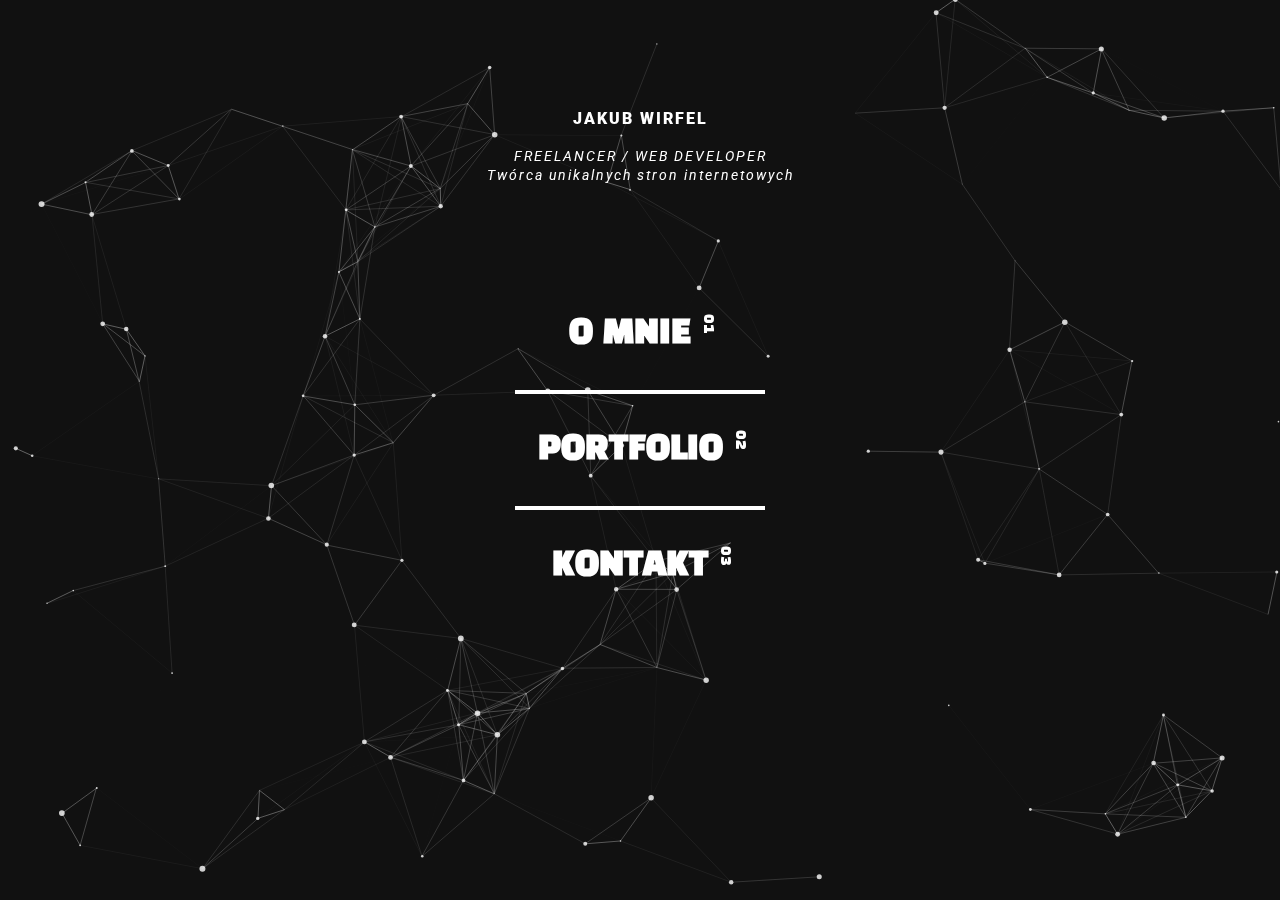
==== index.html @ 5d5a7ab7 "Navigation page complete/not opimalized mobile" ====
<!DOCTYPE HTML>
<html lang="pl">
<head>
	<meta charset="utf-8" />
    <meta http-equiv="X-UA-Compatible" content="IE=edge,chrome=1" />
    <meta name="viewport" content="width=device-width, initial-scale=1"/>
    <link rel="stylesheet" href="css/main.css" type="text/css"/>
	<title>Wirfel.me</title>
    <link rel="Shortcut icon" href="images/logo.png" />
    <link rel="stylesheet" href="https://use.fontawesome.com/releases/v5.8.1/css/all.css" integrity="sha384-50oBUHEmvpQ+1lW4y57PTFmhCaXp0ML5d60M1M7uH2+nqUivzIebhndOJK28anvf" crossorigin="anonymous">
</head>
<body>
    <div id="particles-js"></div>
    <main class="page">
        <header class="header">
            <h1 class="header_title">Jakub Wirfel</h1>
            <h2 class="header_content_uppercase">Freelancer / Web developer</h2>
            <h2 class="header_content">Twórca unikalnych stron internetowych</h2>
        </header>
        <nav class="nav">
            <a href="#1" class="nav_link" id="link1">
                <div class="nav_label">O mnie</div>
                <div class="nav_no">01</div>
            </a>
            <div class="nav_dash"></div>
            <a href="#2" class="nav_link" id="link2">
                <div class="nav_label">Portfolio</div>
                <div class="nav_no">02</div>
            </a>
            <div class="nav_dash"></div>
            <a href="#3" class="nav_link" id="link3">
                <div class="nav_label">Kontakt</div>
                <div class="nav_no">03</div>
            </a>
        </nav>
        <footer class="footer" id="footer">
            <div class="footer_container">
                <a href="https://www.linkedin.com/in/jakub-wirfel/" class="links_footer"><i class="fab fa-linkedin"></i></a>
                <a href="https://github.com/jakubwirfel" class="links_footer"><i class="fab fa-github-square"></i></a>
                <a href="https://www.facebook.com/jakub.wirfel" class="links_footer"><i class="fab fa-facebook-square"></i></a>
            </div>
        </footer>
    </main>
    <script type="text/javascript" src="js/particles.js"></script>
    <script type="text/javascript" src="js/app.js"></script>
    <script type="text/javascript" src="js/menu.js"></script>
</body>
</html>
---- css/main.css ----
@import url("https://fonts.googleapis.com/css?family=Black+Han+Sans|Roboto&display=swap");
html, body {
  width: 100%;
  height: 100vh;
}

html {
  -webkit-tap-highlight-color: rgba(0, 0, 0, 0);
}

body {
  font: normal 100% Arial, Helvetica, sans-serif;
}

canvas {
  display: block;
}

/* =============================================================================
   HTML5 CSS Reset Minified - Eric Meyer
   ========================================================================== */
html, body, div, span, object, iframe, h1, h2, h3, h4, h5, h6, p, blockquote, pre, abbr, address, cite, code, del, dfn, em, img, ins, kbd, q, samp, small, strong, sub, sup, var, b, i, dl, dt, dd, ol, ul, li, fieldset, form, label, legend, table, caption, tbody, tfoot, thead, tr, th, td, article, aside, canvas, details, figcaption, figure, footer, header, hgroup, menu, nav, section, summary, time, mark, audio, video {
  margin: 0 !important;
  padding: 0;
  border: 0;
  outline: 0;
  font-size: 100%;
  vertical-align: baseline;
  background: transparent;
}

body {
  line-height: 1;
}

article, aside, details, figcaption, figure, footer, header, hgroup, menu, nav, section {
  display: block;
}

nav ul {
  list-style: none;
}

blockquote, q {
  quotes: none;
}

blockquote:before, blockquote:after, q:before, q:after {
  content: none;
}

a {
  margin: 0;
  padding: 0;
  font-size: 100%;
  vertical-align: baseline;
  background: transparent;
  text-decoration: none;
}

mark {
  background-color: #ff9;
  color: #000;
  font-style: italic;
  font-weight: bold;
}

del {
  text-decoration: line-through;
}

abbr[title], dfn[title] {
  border-bottom: 1px dotted;
  cursor: help;
}

table {
  border-collapse: collapse;
  border-spacing: 0;
}

hr {
  display: block;
  height: 1px;
  border: 0;
  border-top: 1px solid #ccc;
  margin: 1em 0;
  padding: 0;
}

input, select {
  vertical-align: middle;
}

li {
  list-style: none;
}

* {
  box-sizing: border-box;
  padding: 0;
  margin: 0;
}

.header_title {
  line-height: 50px;
  font-weight: 900;
  text-transform: uppercase;
  font-family: "Roboto", sans-serif;
  letter-spacing: 2px;
}

.header_content_uppercase {
  text-transform: uppercase;
  line-height: 25px;
  font-style: italic;
  font-size: 0.9em;
  font-weight: 400;
  font-family: "Roboto", sans-serif;
  letter-spacing: 2px;
}

.header_content {
  font-style: italic;
  font-size: 0.9em;
  font-weight: 400;
  font-family: "Roboto", sans-serif;
  letter-spacing: 2px;
}

.nav_link {
  text-decoration: none;
  color: #ffffff;
  text-transform: uppercase;
  cursor: pointer;
  font-family: "Black Han Sans", sans-serif;
}

.nav_label {
  font-size: 2em;
  font-weight: 900;
}

#particles-js {
  width: 100%;
  height: 100%;
  background-color: #111;
  background-image: url("");
  background-size: cover;
  background-position: 50% 50%;
  background-repeat: no-repeat;
  transition: 1s;
}
@media (min-width: 660px) {
  #particles-js {
    height: 140vh;
  }
}
@media (min-width: 768px) {
  #particles-js {
    height: 100%;
  }
}

.links_footer {
  font-size: 40px;
  text-decoration: none;
  cursor: pointer;
  color: #fff;
}
.links_footer:hover {
  transform: scale(1.4);
  transition: 0.5s;
}
.links_footer:not(:hover) {
  transform: scale(1);
  transition: 0.5s;
}

@-webkit-keyframes fadeInRightBig {
  0% {
    opacity: 0;
    -webkit-transform: translate3d(500px, 0, 0);
    transform: translate3d(500px, 0, 0);
  }
}
@keyframes fadeInRightBig {
  0% {
    opacity: 0;
    -webkit-transform: translate3d(500px, 0, 0);
    transform: translate3d(500px, 0, 0);
  }
}
@-webkit-keyframes fadeInDown {
  0% {
    opacity: 0;
    -webkit-transform: translate3d(0, -100%, 0);
    transform: translate3d(0, -100%, 0);
  }
  100% {
    opacity: 1;
    -webkit-transform: none;
    transform: none;
  }
}
@keyframes fadeInDown {
  0% {
    opacity: 0;
    -webkit-transform: translate3d(0, -100%, 0);
    transform: translate3d(0, -100%, 0);
  }
  100% {
    opacity: 1;
    -webkit-transform: none;
    transform: none;
  }
}
@-webkit-keyframes fadeInUp {
  0% {
    opacity: 0;
    -webkit-transform: translate3d(0, 100%, 0);
    transform: translate3d(0, 100%, 0);
  }
  100% {
    opacity: 1;
    -webkit-transform: none;
    transform: none;
  }
}
@keyframes fadeInUp {
  0% {
    opacity: 0;
    -webkit-transform: translate3d(0, 100%, 0);
    transform: translate3d(0, 100%, 0);
  }
  100% {
    opacity: 1;
    -webkit-transform: none;
    transform: none;
  }
}
#link1 {
  -webkit-animation-name: fadeInRightBig;
  animation-name: fadeInRightBig;
  -webkit-animation-duration: 1s;
  animation-duration: 1s;
  -webkit-animation-fill-mode: both;
  animation-fill-mode: both;
}

#link2 {
  -webkit-animation-name: fadeInRightBig;
  animation-name: fadeInRightBig;
  -webkit-animation-duration: 1s;
  animation-duration: 1s;
  -webkit-animation-fill-mode: both;
  animation-fill-mode: both;
  animation-delay: 0.5s;
  -webkit-animation-delay: 0.5s;
}

#link3 {
  -webkit-animation-name: fadeInRightBig;
  animation-name: fadeInRightBig;
  -webkit-animation-duration: 1s;
  animation-duration: 1s;
  -webkit-animation-fill-mode: both;
  animation-fill-mode: both;
  animation-delay: 1s;
  -webkit-animation-delay: 1s;
}

.header {
  -webkit-animation-name: fadeInDown;
  animation-name: fadeInDown;
  -webkit-animation-duration: 1s;
  animation-duration: 1s;
  -webkit-animation-fill-mode: both;
  animation-fill-mode: both;
  animation-delay: 0.5s;
  -webkit-animation-delay: 0.5s;
}

.footer {
  -webkit-animation-name: fadeInUp;
  animation-name: fadeInUp;
  -webkit-animation-duration: 1s;
  animation-duration: 1s;
  -webkit-animation-fill-mode: both;
  animation-fill-mode: both;
  animation-delay: 0.5s;
  -webkit-animation-delay: 0.5s;
}

.page {
  display: grid;
  grid-template-columns: repeat(1, 1fr);
  grid-template-rows: repeat(3, 1fr);
  grid-gap: 0px;
  width: 100vw;
  height: 100vh;
  position: absolute;
  top: 0vh;
  z-index: 1;
  color: white;
  overflow: hidden;
}
@media (min-width: 660px) {
  .page {
    overflow: inherit;
  }
}
@media (min-width: 768px) {
  .page {
    overflow: hidden;
  }
}

.header {
  grid-row: 1;
  display: flex;
  flex-direction: column;
  align-items: center;
  justify-content: center;
}

.nav {
  grid-row: 2;
  display: flex;
  flex-direction: column;
  justify-content: space-evenly;
  align-items: center;
  height: auto;
}

.nav_link {
  display: inline-flex;
  padding: 40px;
  margin-left: 20px;
}
.nav_link:hover {
  transform: scale(1.4);
  transition: 0.5s;
  letter-spacing: 5px;
}
.nav_link:hover .nav_no {
  transform: rotate(0deg);
  transition: 0.5s;
}
.nav_link:not(:hover) {
  transform: scale(1);
  transition: 0.5s;
  letter-spacing: 0px;
}

.nav_no {
  transform: rotate(90deg);
  padding-top: 10px;
  padding-right: 20px;
}

.nav_dash {
  height: 4px;
  width: 250px;
  background-color: #ffffff;
}

.footer {
  display: flex;
  justify-content: center;
  align-items: center;
  grid-row: 3;
}

.footer_container {
  width: 200px;
  display: flex;
  justify-content: space-between;
  padding-bottom: 60px;
}

/*# sourceMappingURL=main.css.map */
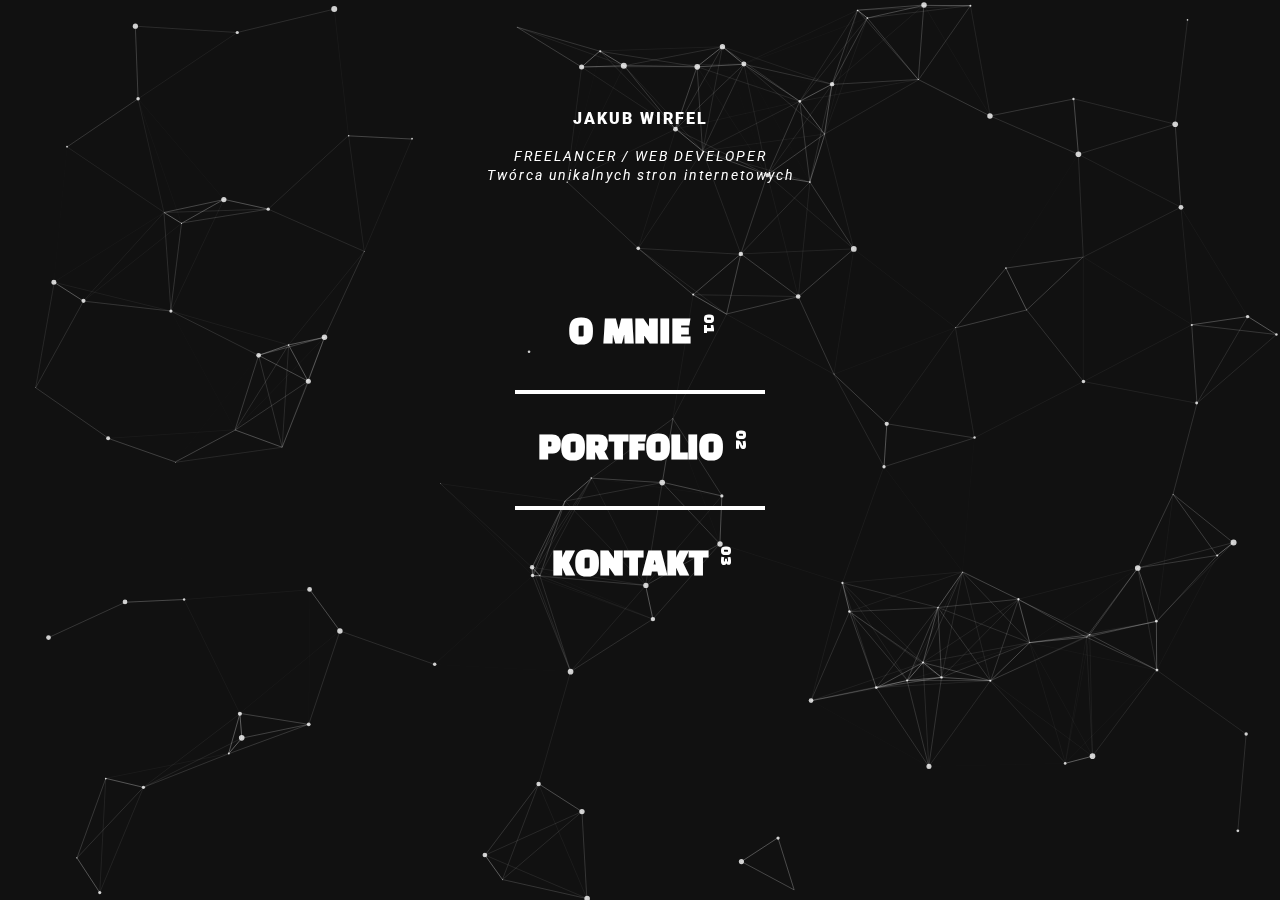
==== commit 11eddad6: "Main page finished" ====
--- a/index.html
+++ b/index.html
@@ -11,24 +11,24 @@
 </head>
 <body>
     <div id="particles-js"></div>
-    <main class="page">
+    <main class="main_page">
         <header class="header">
             <h1 class="header_title">Jakub Wirfel</h1>
             <h2 class="header_content_uppercase">Freelancer / Web developer</h2>
             <h2 class="header_content">Twórca unikalnych stron internetowych</h2>
         </header>
         <nav class="nav">
-            <a href="#1" class="nav_link" id="link1">
+            <a href="about.html" class="nav_link" id="link1">
                 <div class="nav_label">O mnie</div>
                 <div class="nav_no">01</div>
             </a>
             <div class="nav_dash"></div>
-            <a href="#2" class="nav_link" id="link2">
+            <a href="work.html" class="nav_link" id="link2">
                 <div class="nav_label">Portfolio</div>
                 <div class="nav_no">02</div>
             </a>
             <div class="nav_dash"></div>
-            <a href="#3" class="nav_link" id="link3">
+            <a href="contact.html" class="nav_link" id="link3">
                 <div class="nav_label">Kontakt</div>
                 <div class="nav_no">03</div>
             </a>
--- a/css/main.css
+++ b/css/main.css
@@ -126,6 +126,7 @@
   font-weight: 400;
   font-family: "Roboto", sans-serif;
   letter-spacing: 2px;
+  text-align: center;
 }
 
 .nav_link {
@@ -137,8 +138,13 @@
 }
 
 .nav_label {
-  font-size: 2em;
+  font-size: 1.3em;
   font-weight: 900;
+}
+@media (min-width: 768px) {
+  .nav_label {
+    font-size: 2em;
+  }
 }
 
 #particles-js {
@@ -150,16 +156,10 @@
   background-position: 50% 50%;
   background-repeat: no-repeat;
   transition: 1s;
-}
-@media (min-width: 660px) {
-  #particles-js {
-    height: 140vh;
-  }
-}
-@media (min-width: 768px) {
-  #particles-js {
-    height: 100%;
-  }
+  position: fixed;
+  z-index: -1;
+  top: 0;
+  left: 0;
 }
 
 .links_footer {
@@ -292,28 +292,107 @@
   -webkit-animation-delay: 0.5s;
 }
 
-.page {
+.nav {
+  grid-row: 2;
+  display: flex;
+  flex-direction: column;
+  justify-content: space-evenly;
+  align-items: center;
+  height: auto;
+}
+
+.nav_link {
+  display: inline-flex;
+  padding: 40px;
+  margin-left: 20px;
+}
+.nav_link:hover {
+  transform: scale(1.4);
+  transition: 0.5s;
+  letter-spacing: 5px;
+}
+.nav_link:hover .nav_no {
+  transform: rotate(0deg);
+  transition: 0.5s;
+  padding-top: 5px;
+}
+@media (min-width: 768px) {
+  .nav_link:hover .nav_no {
+    padding-top: 15px;
+  }
+}
+.nav_link:not(:hover) {
+  transform: scale(1);
+  transition: 0.5s;
+  letter-spacing: 0px;
+}
+
+.nav_no {
+  transform: rotate(90deg);
+  padding-top: 10px;
+  padding-right: 20px;
+}
+
+.nav_dash {
+  height: 4px;
+  width: 250px;
+  background-color: #ffffff;
+}
+
+.sidebar {
+  width: 100%;
+  height: 75px;
+  top: 0;
+  left: 0;
+  position: absolute;
+  display: flex;
+  justify-content: space-around;
+  align-items: center;
+  color: #3D3D3D;
+  font-weight: 600;
+  background-color: rgba(61, 61, 61, 0.2);
+}
+
+.sidebar_link {
+  height: 50px;
+  width: 50px;
+  display: flex;
+  align-items: center;
+  justify-content: center;
+  border-radius: 50px;
+  border: double 5px #F96167;
+  cursor: pointer;
+  text-decoration: none;
+  color: #F96167;
+}
+.sidebar_link:hover {
+  background-color: #F96167;
+  color: #00A4CCFF;
+  border: solid 2px #00A4CCFF;
+  transform: scale(1.2);
+  transition: 0.5s;
+}
+.sidebar_link i {
+  font-size: 1.6em;
+}
+
+.sidebar_content_name {
+  text-transform: uppercase;
+  font-weight: 900;
+  color: #F96167;
+}
+
+.main_page {
   display: grid;
   grid-template-columns: repeat(1, 1fr);
   grid-template-rows: repeat(3, 1fr);
   grid-gap: 0px;
-  width: 100vw;
-  height: 100vh;
+  width: 100%;
+  height: 100%;
   position: absolute;
   top: 0vh;
   z-index: 1;
   color: white;
-  overflow: hidden;
-}
-@media (min-width: 660px) {
-  .page {
-    overflow: inherit;
-  }
-}
-@media (min-width: 768px) {
-  .page {
-    overflow: hidden;
-  }
 }
 
 .header {
@@ -324,47 +403,6 @@
   justify-content: center;
 }
 
-.nav {
-  grid-row: 2;
-  display: flex;
-  flex-direction: column;
-  justify-content: space-evenly;
-  align-items: center;
-  height: auto;
-}
-
-.nav_link {
-  display: inline-flex;
-  padding: 40px;
-  margin-left: 20px;
-}
-.nav_link:hover {
-  transform: scale(1.4);
-  transition: 0.5s;
-  letter-spacing: 5px;
-}
-.nav_link:hover .nav_no {
-  transform: rotate(0deg);
-  transition: 0.5s;
-}
-.nav_link:not(:hover) {
-  transform: scale(1);
-  transition: 0.5s;
-  letter-spacing: 0px;
-}
-
-.nav_no {
-  transform: rotate(90deg);
-  padding-top: 10px;
-  padding-right: 20px;
-}
-
-.nav_dash {
-  height: 4px;
-  width: 250px;
-  background-color: #ffffff;
-}
-
 .footer {
   display: flex;
   justify-content: center;
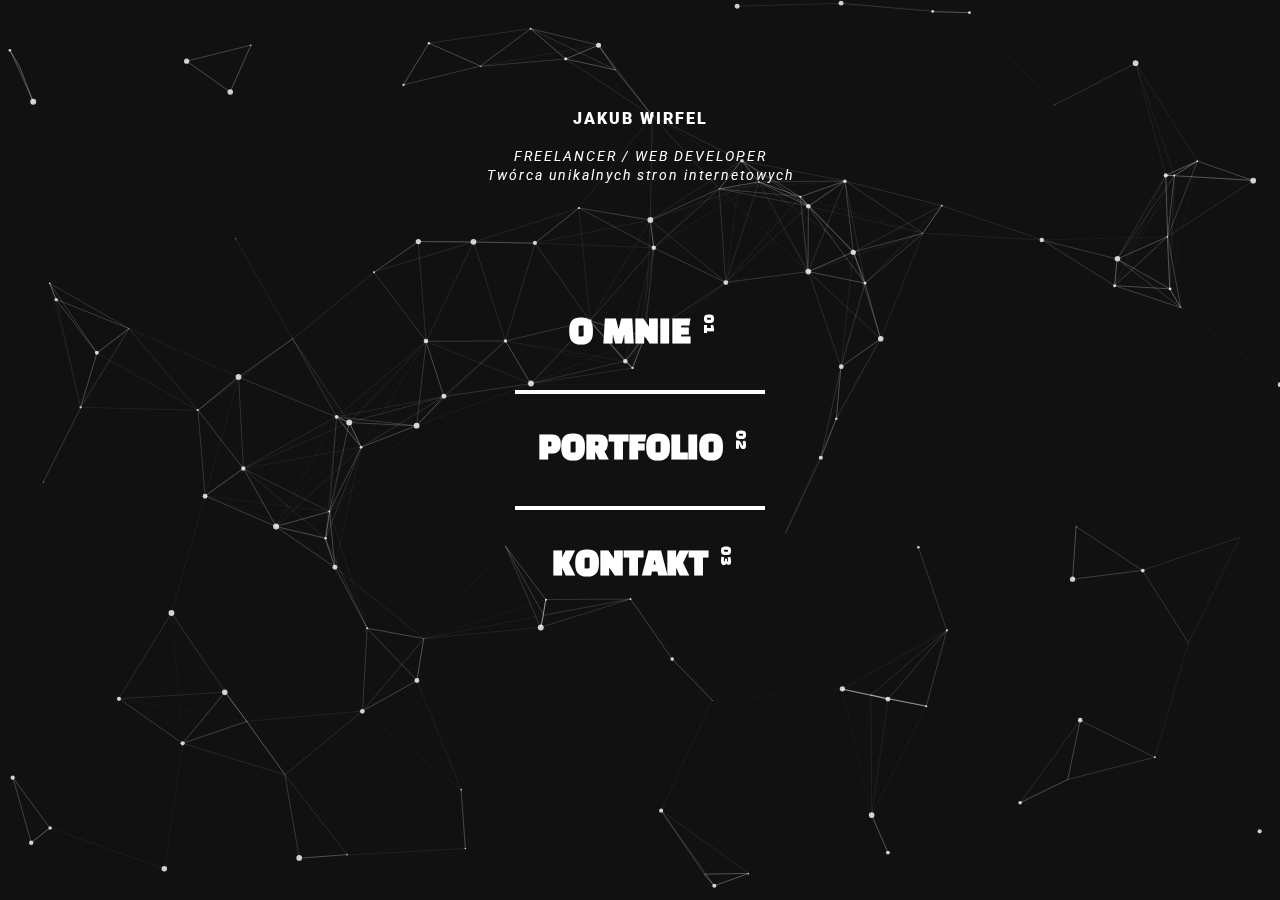
==== commit 8c29982f: "Portfolio site mob/desk complited" ====
--- a/index.html
+++ b/index.html
@@ -9,7 +9,7 @@
     <link rel="Shortcut icon" href="images/logo.png" />
     <link rel="stylesheet" href="https://use.fontawesome.com/releases/v5.8.1/css/all.css" integrity="sha384-50oBUHEmvpQ+1lW4y57PTFmhCaXp0ML5d60M1M7uH2+nqUivzIebhndOJK28anvf" crossorigin="anonymous">
 </head>
-<body>
+<body class="main_body">
     <div id="particles-js"></div>
     <main class="main_page">
         <header class="header">
@@ -45,4 +45,4 @@
     <script type="text/javascript" src="js/app.js"></script>
     <script type="text/javascript" src="js/menu.js"></script>
 </body>
-</html>+</html>
--- a/css/main.css
+++ b/css/main.css
@@ -2,6 +2,7 @@
 html, body {
   width: 100%;
   height: 100vh;
+  overflow-x: hidden;
 }
 
 html {
@@ -129,7 +130,8 @@
   text-align: center;
 }
 
-.nav_link {
+.nav_link,
+.project_link {
   text-decoration: none;
   color: #ffffff;
   text-transform: uppercase;
@@ -141,15 +143,55 @@
   font-size: 1.3em;
   font-weight: 900;
 }
-@media (min-width: 768px) {
+@media (min-width: 560px) {
   .nav_label {
     font-size: 2em;
   }
 }
 
+.project_label {
+  font-size: 1.7em;
+  font-weight: 900;
+}
+@media (min-width: 992px) {
+  .project_label {
+    font-size: 3.5em;
+  }
+}
+@media (min-width: 1500px) {
+  .project_label {
+    font-size: 8em;
+  }
+}
+
+.project_link {
+  font-size: 1.1em;
+  color: #F4A950;
+}
+
+.work_about {
+  color: #F4A950;
+  text-align: left;
+  line-height: 20px;
+  font-family: "Roboto", sans-serif;
+  font-weight: 700;
+  font-size: 1.1em;
+}
+@media (min-width: 992px) {
+  .work_about {
+    font-size: 1.5em;
+    line-height: 30px;
+  }
+}
+@media (min-width: 1500px) {
+  .work_about {
+    font-size: 1.2em;
+  }
+}
+
 #particles-js {
-  width: 100%;
-  height: 100%;
+  width: 100vw;
+  height: 100vh;
   background-color: #111;
   background-image: url("");
   background-size: cover;
@@ -316,7 +358,7 @@
   transition: 0.5s;
   padding-top: 5px;
 }
-@media (min-width: 768px) {
+@media (min-width: 560px) {
   .nav_link:hover .nav_no {
     padding-top: 15px;
   }
@@ -342,15 +384,24 @@
 .sidebar {
   width: 100%;
   height: 75px;
-  top: 0;
-  left: 0;
   position: absolute;
-  display: flex;
-  justify-content: space-around;
+  z-index: 1;
+  display: flex;
+  justify-content: space-between;
   align-items: center;
-  color: #3D3D3D;
   font-weight: 600;
-  background-color: rgba(61, 61, 61, 0.2);
+  background-color: rgba(61, 61, 61, 0.4);
+}
+@media (min-width: 992px) {
+  .sidebar {
+    width: 75px;
+    height: 100%;
+    flex-direction: column;
+    justify-content: space-around;
+    position: fixed;
+    left: 100px;
+    background-color: unset;
+  }
 }
 
 .sidebar_link {
@@ -360,15 +411,26 @@
   align-items: center;
   justify-content: center;
   border-radius: 50px;
-  border: double 5px #F96167;
+  border: solid 2px #F4A950;
   cursor: pointer;
   text-decoration: none;
-  color: #F96167;
+  color: #F4A950;
+  margin-left: 1em;
+}
+@media (min-width: 992px) {
+  .sidebar_link {
+    margin-left: 0em;
+    margin-top: -5em;
+  }
+}
+.sidebar_link:not(:hover) {
+  transform: scale(1);
+  transition: 0.5s;
 }
 .sidebar_link:hover {
-  background-color: #F96167;
-  color: #00A4CCFF;
-  border: solid 2px #00A4CCFF;
+  background-color: #F4A950;
+  color: #161B21;
+  border: solid 2px #161B21;
   transform: scale(1.2);
   transition: 0.5s;
 }
@@ -376,10 +438,36 @@
   font-size: 1.6em;
 }
 
-.sidebar_content_name {
+.sidebar_owner {
+  display: none;
+}
+@media (min-width: 992px) {
+  .sidebar_owner {
+    display: inline-block;
+    transform: rotate(270deg);
+    width: 140px;
+  }
+}
+.sidebar_owner h3 {
+  font-weight: 900;
+  color: #F4A950;
+  font-size: 1em;
+  letter-spacing: 2px;
+}
+
+.sidebar_name {
   text-transform: uppercase;
   font-weight: 900;
-  color: #F96167;
+  color: #F4A950;
+  font-size: 0.8em;
+  padding-right: 1em;
+}
+@media (min-width: 992px) {
+  .sidebar_name {
+    transform: rotate(270deg);
+    padding-right: 5em;
+    font-size: 1em;
+  }
 }
 
 .main_page {
@@ -393,6 +481,13 @@
   top: 0vh;
   z-index: 1;
   color: white;
+  overflow-x: hidden;
+}
+@media (min-width: 992px) {
+  .main_page {
+    overflow: inherit;
+    overflow-x: hidden;
+  }
 }
 
 .header {
@@ -417,4 +512,162 @@
   padding-bottom: 60px;
 }
 
+.main_about {
+  height: 100%;
+  width: 100%;
+  position: absolute;
+  top: 75px;
+  left: 0;
+  display: grid;
+  grid-template-columns: repeat(1, 1fr);
+  grid-template-rows: repeat(2, auto);
+  grid-gap: 0px;
+}
+@media (min-width: 992px) {
+  .main_about {
+    top: 0;
+    right: 0;
+    left: inherit;
+    height: auto;
+    width: 80%;
+  }
+}
+
+.projects {
+  height: 90vh;
+  width: 100%;
+  grid-row: 1;
+  display: flex;
+  flex-direction: column;
+  justify-content: space-evenly;
+  align-items: flex-start;
+}
+@media (min-width: 992px) {
+  .projects {
+    align-items: baseline;
+    height: auto;
+    padding-top: 15%;
+  }
+}
+
+.project_no {
+  transform: rotate(90deg);
+  padding-top: 10px;
+  padding-right: 20px;
+}
+@media (min-width: 992px) {
+  .project_no {
+    padding-top: 120px;
+    padding-right: 40px;
+    font-size: 1em;
+  }
+}
+@media (min-width: 1500px) {
+  .project_no {
+    padding-top: 200px;
+    padding-right: 110px;
+    font-size: 1em;
+  }
+}
+
+.project_link {
+  display: flex;
+  flex-direction: row;
+  justify-content: center;
+  align-items: center;
+  padding-left: 20px;
+}
+.project_link:hover {
+  transition: 0.5s;
+  letter-spacing: 2px;
+}
+@media (min-width: 992px) {
+  .project_link:hover {
+    letter-spacing: 10px;
+    transform: scale(1.03);
+  }
+}
+.project_link:not(:hover) {
+  transition: 0.5s;
+  letter-spacing: 0px;
+}
+.project_link:hover .project_no {
+  transform: rotate(0deg);
+  transition: 0.5s;
+  padding-top: 5px;
+}
+@media (min-width: 992px) {
+  .project_link:hover .project_no {
+    transform: rotate(90deg);
+    transition: 0s;
+    padding-top: 120px;
+    letter-spacing: 0px;
+  }
+}
+@media (min-width: 1500px) {
+  .project_link:hover .project_no {
+    padding-top: 200px;
+  }
+}
+.project_link:hover::after {
+  left: 20px;
+  transition: 1s;
+}
+.project_link::after {
+  content: "";
+  position: absolute;
+  left: -200px;
+  margin-top: 20px;
+  height: 4px;
+  width: 200px;
+  background-color: #F4A950;
+  border-radius: 50px;
+}
+@media (min-width: 992px) {
+  .project_link::after {
+    content: none;
+  }
+}
+
+.project_dash {
+  height: 4px;
+  width: 200px;
+  background-color: #F4A950;
+}
+
+@media (min-width: 992px) {
+  .project_label {
+    padding: 50px;
+    line-height: 140px;
+  }
+}
+@media (min-width: 1500px) {
+  .project_label {
+    padding: 50px;
+    line-height: 150px;
+  }
+}
+
+.work_about {
+  height: 300px;
+  width: 100%;
+  padding: 20px;
+  padding-bottom: 50px;
+  padding-top: 50px;
+}
+@media (min-width: 992px) {
+  .work_about {
+    height: 100px;
+    width: 80%;
+    padding: 100px 0px 200px 75px;
+  }
+}
+@media (min-width: 1500px) {
+  .work_about {
+    height: 100px;
+    width: 40%;
+    padding: 200px 0px 200px 75px;
+  }
+}
+
 /*# sourceMappingURL=main.css.map */
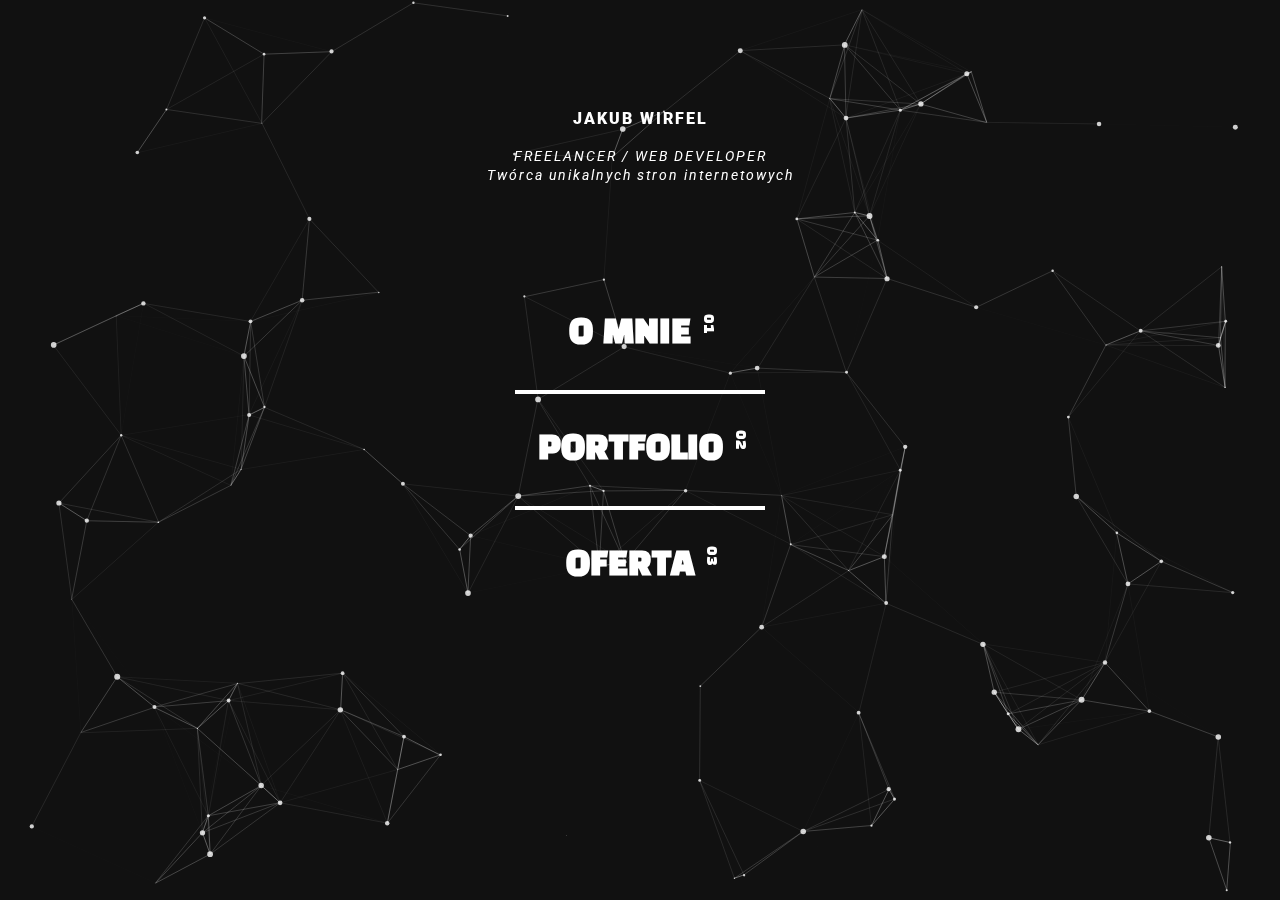
==== commit ae121f2a: "Offert page in progress - Mobile" ====
--- a/index.html
+++ b/index.html
@@ -28,8 +28,8 @@
                 <div class="nav_no">02</div>
             </a>
             <div class="nav_dash"></div>
-            <a href="contact.html" class="nav_link" id="link3">
-                <div class="nav_label">Kontakt</div>
+            <a href="ofert.html" class="nav_link" id="link3">
+                <div class="nav_label">Oferta</div>
                 <div class="nav_no">03</div>
             </a>
         </nav>
--- a/css/main.css
+++ b/css/main.css
@@ -15,6 +15,46 @@
 
 canvas {
   display: block;
+}
+
+.main {
+  height: auto;
+  width: 100%;
+  margin-top: 75px;
+  position: absolute;
+  display: flex;
+  justify-content: center;
+  align-items: center;
+}
+@media (min-width: 560px) {
+  .main {
+    margin-top: 0%;
+  }
+}
+@media (min-width: 992px) {
+  .main {
+    right: 0;
+    width: 80%;
+    margin-top: 30%;
+  }
+}
+@media (min-width: 1500px) {
+  .main {
+    right: 0;
+    width: 80%;
+    margin-top: 10%;
+  }
+}
+
+.main_container {
+  height: auto;
+  width: 90%;
+}
+@media (min-width: 992px) {
+  .main_container {
+    height: auto;
+    width: 80%;
+  }
 }
 
 /* =============================================================================
@@ -186,6 +226,78 @@
 @media (min-width: 1500px) {
   .work_about {
     font-size: 1.2em;
+  }
+}
+
+.portfolio_title {
+  color: #F4A950;
+  font-size: 1.3em;
+  font-family: "Black Han Sans", sans-serif;
+  letter-spacing: 2px;
+  text-transform: uppercase;
+}
+@media (min-width: 992px) {
+  .portfolio_title {
+    font-size: 4em;
+  }
+}
+@media (min-width: 1500px) {
+  .portfolio_title {
+    font-size: 5em;
+  }
+}
+
+.industry_title,
+.technologies_title {
+  color: #F4A950;
+  font-size: 1em;
+  text-transform: uppercase;
+  line-height: 30px;
+  letter-spacing: 1px;
+}
+@media (min-width: 992px) {
+  .industry_title,
+.technologies_title {
+    font-size: 1.5em;
+  }
+}
+
+.industry_paragraph {
+  color: #F4A950;
+  font-size: 1em;
+  font-style: italic;
+  letter-spacing: 1px;
+}
+@media (min-width: 992px) {
+  .industry_paragraph {
+    padding-top: 10px;
+    padding-left: 10px;
+    font-size: 1.2em;
+  }
+}
+
+.experiance {
+  color: #F4A950;
+  font-weight: 600;
+}
+@media (min-width: 992px) {
+  .experiance {
+    font-size: 1.6em;
+  }
+}
+
+.about_title {
+  font-size: 1.4em;
+  text-transform: uppercase;
+  color: #B9C4C9;
+  padding: 20px 0px;
+  padding-top: 0px;
+}
+@media (min-width: 992px) {
+  .about_title {
+    font-size: 3em;
+    padding-top: 150px;
+    text-align: left;
   }
 }
 
@@ -334,6 +446,21 @@
   -webkit-animation-delay: 0.5s;
 }
 
+[data-aos=anim1] {
+  opacity: 0;
+  transition-property: opacity, transform;
+}
+[data-aos=anim1].aos-animate {
+  opacity: 1;
+  transform: none;
+}
+
+@media (min-width: 992px) {
+  [data-aos=anim1] {
+    transform: translate3d(100px, 0, 0);
+  }
+}
+
 .nav {
   grid-row: 2;
   display: flex;
@@ -411,10 +538,9 @@
   align-items: center;
   justify-content: center;
   border-radius: 50px;
-  border: solid 2px #F4A950;
+  border: solid 2px transparent;
   cursor: pointer;
   text-decoration: none;
-  color: #F4A950;
   margin-left: 1em;
 }
 @media (min-width: 992px) {
@@ -428,9 +554,6 @@
   transition: 0.5s;
 }
 .sidebar_link:hover {
-  background-color: #F4A950;
-  color: #161B21;
-  border: solid 2px #161B21;
   transform: scale(1.2);
   transition: 0.5s;
 }
@@ -446,19 +569,15 @@
     display: inline-block;
     transform: rotate(270deg);
     width: 140px;
-  }
-}
-.sidebar_owner h3 {
-  font-weight: 900;
-  color: #F4A950;
-  font-size: 1em;
-  letter-spacing: 2px;
+    font-weight: 900;
+    font-size: 1em;
+    letter-spacing: 2px;
+  }
 }
 
 .sidebar_name {
   text-transform: uppercase;
   font-weight: 900;
-  color: #F4A950;
   font-size: 0.8em;
   padding-right: 1em;
 }
@@ -512,7 +631,7 @@
   padding-bottom: 60px;
 }
 
-.main_about {
+.main_work {
   height: 100%;
   width: 100%;
   position: absolute;
@@ -524,7 +643,7 @@
   grid-gap: 0px;
 }
 @media (min-width: 992px) {
-  .main_about {
+  .main_work {
     top: 0;
     right: 0;
     left: inherit;
@@ -546,7 +665,14 @@
   .projects {
     align-items: baseline;
     height: auto;
-    padding-top: 15%;
+    padding-top: 10%;
+  }
+}
+@media (min-width: 1500px) {
+  .projects {
+    align-items: baseline;
+    height: auto;
+    padding-top: 23%;
   }
 }
 
@@ -557,7 +683,7 @@
 }
 @media (min-width: 992px) {
   .project_no {
-    padding-top: 120px;
+    padding-top: 90px;
     padding-right: 40px;
     font-size: 1em;
   }
@@ -577,6 +703,9 @@
   align-items: center;
   padding-left: 20px;
 }
+.project_link:last-child {
+  text-decoration: line-through;
+}
 .project_link:hover {
   transition: 0.5s;
   letter-spacing: 2px;
@@ -600,7 +729,7 @@
   .project_link:hover .project_no {
     transform: rotate(90deg);
     transition: 0s;
-    padding-top: 120px;
+    padding-top: 110px;
     letter-spacing: 0px;
   }
 }
@@ -608,6 +737,10 @@
   .project_link:hover .project_no {
     padding-top: 200px;
   }
+}
+.project_link:hover .project_external_link {
+  transition: 1s;
+  transform: scale(1.1);
 }
 .project_link:hover::after {
   left: 20px;
@@ -615,8 +748,8 @@
 }
 .project_link::after {
   content: "";
-  position: absolute;
-  left: -200px;
+  position: fixed;
+  left: -300px;
   margin-top: 20px;
   height: 4px;
   width: 200px;
@@ -637,14 +770,38 @@
 
 @media (min-width: 992px) {
   .project_label {
-    padding: 50px;
+    padding: 50px 0px 50px 50px;
     line-height: 140px;
   }
 }
 @media (min-width: 1500px) {
   .project_label {
-    padding: 50px;
+    padding: 50px 0px 50px 50px;
     line-height: 150px;
+  }
+}
+
+.project_external_link {
+  display: none;
+}
+@media (min-width: 992px) {
+  .project_external_link {
+    display: block;
+    padding-top: 20px;
+    padding-left: 10px;
+  }
+  .project_external_link i {
+    font-size: 1em;
+  }
+}
+@media (min-width: 1500px) {
+  .project_external_link {
+    display: block;
+    padding-top: 50px;
+    padding-left: 30px;
+  }
+  .project_external_link i {
+    font-size: 1.5em;
   }
 }
 
@@ -670,4 +827,565 @@
   }
 }
 
+.main_portfolio {
+  height: auto;
+  width: 100%;
+  position: absolute;
+}
+@media (min-width: 992px) {
+  .main_portfolio {
+    right: 0;
+    width: 80%;
+  }
+}
+
+.portfolio_title {
+  height: 150px;
+  width: 100%;
+  padding-top: 75px;
+  display: flex;
+  align-items: center;
+  justify-content: flex-start;
+  padding-left: 20px;
+}
+@media (min-width: 992px) {
+  .portfolio_title {
+    padding-top: 30%;
+  }
+}
+
+.portfolio_about {
+  height: auto;
+  width: 100%;
+  display: flex;
+  justify-content: flex-start;
+  flex-direction: column;
+  padding: 0px 20px;
+}
+@media (min-width: 992px) {
+  .portfolio_about {
+    width: 70%;
+    flex-direction: row;
+    padding-top: 150px;
+  }
+}
+
+.industry {
+  height: auto;
+  width: 100%;
+  padding-bottom: 20px;
+}
+
+.technologies {
+  height: auto;
+  width: 100%;
+  padding-top: 10px;
+  padding-bottom: 40px;
+}
+@media (min-width: 992px) {
+  .technologies {
+    padding-top: 0px;
+  }
+}
+
+.technologies_content {
+  width: 100%;
+  font-size: 2.5em;
+  color: #F4A950;
+  text-decoration: none;
+  display: flex;
+  justify-content: start;
+}
+@media (min-width: 992px) {
+  .technologies_content {
+    padding-top: 10px;
+    padding-left: 10px;
+  }
+}
+.technologies_content i {
+  padding-right: 25px;
+  padding-left: 10px;
+}
+@media (min-width: 992px) {
+  .technologies_content i {
+    font-size: 1.5em;
+  }
+}
+.technologies_content i:nth-child(2) {
+  font-size: 1em;
+}
+@media (min-width: 992px) {
+  .technologies_content i:nth-child(2) {
+    font-size: 1.5em;
+  }
+}
+.technologies_content i:nth-child(2)::after {
+  content: "Css3";
+  font-size: 0.3em;
+  text-transform: uppercase;
+  position: absolute;
+  display: block;
+  font-style: italic;
+  font-family: "Black Han Sans", sans-serif;
+  margin-top: 5px;
+  margin-left: -1px;
+}
+.technologies_content i:first-child {
+  font-size: 1em;
+}
+@media (min-width: 992px) {
+  .technologies_content i:first-child {
+    font-size: 1.5em;
+  }
+}
+.technologies_content i:first-child::after {
+  content: "html5";
+  font-size: 0.3em;
+  text-transform: uppercase;
+  position: absolute;
+  display: block;
+  font-style: italic;
+  font-family: "Black Han Sans", sans-serif;
+  margin-top: 5px;
+  margin-left: -5px;
+}
+
+.portfolio_page_about {
+  height: auto;
+  width: 100%;
+  padding-left: 20px;
+}
+.portfolio_page_about p {
+  color: #F4A950;
+  line-height: 20px;
+}
+@media (min-width: 992px) {
+  .portfolio_page_about {
+    width: 80%;
+    font-weight: 700;
+    font-size: 1.2em;
+    padding-bottom: 50px;
+    padding-top: 100px;
+  }
+}
+@media (min-width: 1500px) {
+  .portfolio_page_about {
+    width: 50%;
+    font-weight: 700;
+    font-size: 1.2em;
+    padding-bottom: 50px;
+    padding-top: 100px;
+  }
+}
+
+.img_container {
+  position: relative;
+}
+.img_container::before {
+  content: "";
+  background-color: #F4A950;
+  position: absolute;
+  height: 90%;
+  width: 75%;
+  left: 50px;
+  top: 50px;
+  z-index: 1;
+}
+@media (min-width: 560px) {
+  .img_container::before {
+    position: absolute;
+    height: 83%;
+    width: 82%;
+    left: 50px;
+    top: 50px;
+    z-index: 1;
+  }
+}
+@media (min-width: 992px) {
+  .img_container::before {
+    position: absolute;
+    height: 89%;
+    width: 85%;
+    left: 50px;
+    top: 50px;
+    z-index: 1;
+  }
+}
+@media (min-width: 1500px) {
+  .img_container::before {
+    position: absolute;
+    height: 90%;
+    width: 66.5%;
+    left: 50px;
+    top: 50px;
+    z-index: 1;
+  }
+}
+
+.portfolio_shot {
+  width: 90%;
+  padding: 20px;
+  position: relative;
+  z-index: 2;
+}
+@media (min-width: 560px) {
+  .portfolio_shot {
+    width: 90%;
+  }
+}
+@media (min-width: 1500px) {
+  .portfolio_shot {
+    width: 70%;
+  }
+}
+
+.portfolio_next,
+.portfolio_link {
+  color: #F4A950;
+  padding: 20px;
+  font-size: 1.2em;
+  display: flex;
+  cursor: pointer;
+  position: relative;
+}
+@media (min-width: 992px) {
+  .portfolio_next,
+.portfolio_link {
+    top: 70px;
+  }
+}
+.portfolio_next i,
+.portfolio_link i {
+  display: inline-block;
+  font-size: 0.6em;
+  padding: 5px 0px 0px 5px;
+}
+.portfolio_next a,
+.portfolio_link a {
+  text-decoration: none;
+  color: #F4A950;
+}
+.portfolio_next:hover,
+.portfolio_link:hover {
+  letter-spacing: 2px;
+  width: 250px;
+  left: 20px;
+  transition: 2s;
+}
+.portfolio_next:not(:hover),
+.portfolio_link:not(:hover) {
+  letter-spacing: 0px;
+  transition: 2s;
+}
+.portfolio_next:hover,
+.portfolio_link:hover {
+  border-left: solid 5px #F4A950;
+  transition: 0.5s;
+}
+.portfolio_next:not(:hover),
+.portfolio_link:not(:hover) {
+  transition: 0.5s;
+  border-left: solid 0px #F4A950;
+}
+
+.portfolio_content {
+  position: relative;
+}
+
+.about_me {
+  height: 90vh;
+  width: 100%;
+  padding: 100px 0px;
+}
+@media (min-width: 560px) {
+  .about_me {
+    padding-bottom: 350px;
+  }
+}
+@media (min-width: 992px) {
+  .about_me {
+    height: auto;
+    width: 80%;
+    padding-bottom: 200px;
+  }
+}
+@media (min-width: 1500px) {
+  .about_me {
+    width: 80%;
+  }
+}
+.about_me h1 {
+  font-size: 1.1em;
+  line-height: 23px;
+  color: #B9C4C9;
+  text-transform: uppercase;
+}
+@media (min-width: 992px) {
+  .about_me h1 {
+    font-size: 2em;
+    line-height: 40px;
+  }
+}
+@media (min-width: 1500px) {
+  .about_me h1 {
+    font-size: 3em;
+    line-height: 50px;
+  }
+}
+
+.quotation {
+  padding-top: 15vh;
+  font-size: 1.4em;
+  line-height: 23px;
+  color: #B9C4C9;
+  font-style: italic;
+}
+@media (min-width: 992px) {
+  .quotation {
+    font-size: 1.8em;
+    padding-top: 200px;
+  }
+}
+@media (min-width: 1500px) {
+  .quotation {
+    font-size: 2em;
+    padding-top: 200px;
+  }
+}
+
+.author {
+  padding-top: 10px;
+  color: #B9C4C9;
+}
+.author p {
+  font-size: 1em;
+}
+@media (min-width: 992px) {
+  .author p {
+    font-size: 1.2em;
+  }
+}
+@media (min-width: 1500px) {
+  .author p {
+    font-size: 1.2em;
+  }
+}
+
+.experiance {
+  height: auto;
+  color: #B9C4C9;
+  width: 100%;
+  display: grid;
+  grid-template-columns: repeat(1, 1fr);
+  grid-template-rows: repeat(2, 1fr);
+  grid-gap: 0px;
+  padding-bottom: 150px;
+}
+@media (min-width: 992px) {
+  .experiance {
+    font-size: 1.2em;
+    width: 80%;
+    padding-bottom: 150px;
+  }
+}
+@media (min-width: 1500px) {
+  .experiance {
+    width: 50%;
+  }
+}
+
+.grid_container {
+  height: auto;
+  display: grid;
+  grid-template-columns: repeat(4, 1fr);
+  grid-template-rows: repeat(2, 1fr);
+  grid-gap: 0px;
+}
+.grid_container:first-child {
+  border-bottom: solid 4px #B9C4C9;
+}
+.grid_container:nth-child(2) {
+  padding-top: 20px;
+}
+.grid_container .position {
+  grid-row: 1;
+  grid-column: 1/3;
+  padding: 10px 0px;
+}
+.grid_container .employment {
+  grid-row: 2;
+  grid-column: 1/3;
+  padding-bottom: 20px;
+}
+.grid_container .date {
+  grid-row: 1;
+  grid-column: 3/5;
+  padding: 10px 0px;
+  text-align: right;
+}
+
+.technologies {
+  height: auto;
+  width: 100%;
+  text-align: center;
+  padding-bottom: 150px;
+}
+.technologies li {
+  display: inline-block;
+  padding: 6px 4px;
+}
+@media (min-width: 992px) {
+  .technologies {
+    width: 90%;
+    padding-bottom: 250px;
+    text-align: left;
+  }
+}
+@media (min-width: 1500px) {
+  .technologies {
+    width: 60%;
+    text-align: left;
+  }
+}
+
+.tech_box {
+  width: 100px;
+  height: 100px;
+  display: flex;
+  justify-content: center;
+  align-items: center;
+  flex-direction: column;
+}
+@media (min-width: 1500px) {
+  .tech_box {
+    width: 200px;
+    height: 200px;
+  }
+}
+.tech_box div {
+  font-size: 0.8em;
+  color: #B9C4C9;
+  font-weight: 800;
+  padding-bottom: 4px;
+}
+@media (min-width: 1500px) {
+  .tech_box div {
+    font-size: 1em;
+  }
+}
+.tech_box img {
+  width: 90px;
+  height: 85px;
+  padding-top: 5px;
+}
+@media (min-width: 1500px) {
+  .tech_box img {
+    width: 100px;
+    height: 100px;
+  }
+}
+
+.aside_container {
+  padding-bottom: 50px;
+  color: #B9C4C9;
+}
+@media (min-width: 992px) {
+  .aside_container {
+    width: 80%;
+    font-size: 1.5em;
+  }
+}
+@media (min-width: 1500px) {
+  .aside_container {
+    font-size: 1.5em;
+    width: 60%;
+  }
+}
+.aside_container h1 {
+  line-height: 20px;
+  font-style: italic;
+}
+@media (min-width: 992px) {
+  .aside_container h1 {
+    line-height: 25px;
+  }
+}
+@media (min-width: 1500px) {
+  .aside_container h1 {
+    line-height: 25px;
+  }
+}
+.aside_container h1 a {
+  text-decoration: underline;
+  color: #000;
+  font-weight: 900;
+}
+
+.walkthrough {
+  width: 100%;
+  height: auto;
+  display: grid;
+  grid-template-columns: repeat(1, 1fr);
+  grid-template-rows: repeat(auto, 1fr);
+  grid-gap: 0px;
+  position: relative;
+  top: 75px;
+}
+
+.walkthrough_container {
+  display: flex;
+  justify-content: flex-start;
+  align-items: center;
+  padding: 5px 0px;
+}
+
+.walkthrough_num {
+  padding: 10px;
+  transform: rotate(90deg);
+  font-weight: 900;
+  font-size: 0.8em;
+  color: #141A46;
+}
+
+.walkthrough_arrow {
+  width: 75%;
+  display: flex;
+  justify-content: center;
+  align-items: center;
+}
+
+.arrow {
+  font-size: 1.4em;
+  color: #141A46;
+}
+
+.walkthrough_content {
+  font-size: 1.2em;
+  color: #141A46;
+}
+
+.offer {
+  height: auto;
+  width: 100%;
+  position: relative;
+  top: 150px;
+}
+.offer::before {
+  content: "";
+  width: 100%;
+  height: 2px;
+  background-color: #141A46;
+  position: absolute;
+  top: -20px;
+}
+
+.proffer {
+  width: 100%;
+  height: auto;
+}
+.proffer h1 {
+  font-size: 1.2em;
+  color: #141A46;
+}
+
 /*# sourceMappingURL=main.css.map */
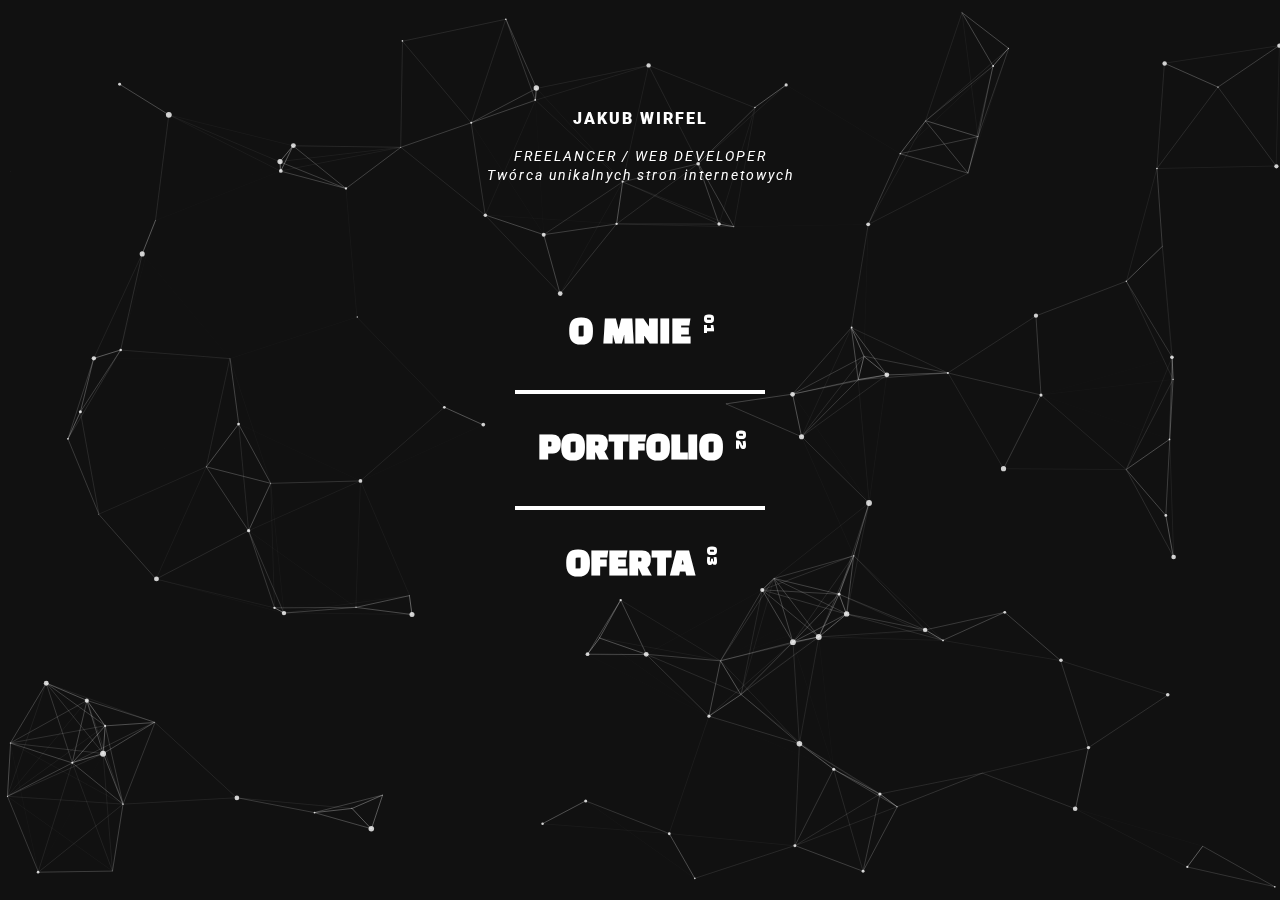
==== commit 3c4a0e71: "PHP fixed and add" ====
--- a/index.html
+++ b/index.html
@@ -6,7 +6,7 @@
     <meta name="viewport" content="width=device-width, initial-scale=1"/>
     <link rel="stylesheet" href="css/main.css" type="text/css"/>
 	<title>Wirfel.me</title>
-    <link rel="Shortcut icon" href="images/logo.png" />
+    <link rel="Shortcut icon" href="assets/logo.png" />
     <link rel="stylesheet" href="https://use.fontawesome.com/releases/v5.8.1/css/all.css" integrity="sha384-50oBUHEmvpQ+1lW4y57PTFmhCaXp0ML5d60M1M7uH2+nqUivzIebhndOJK28anvf" crossorigin="anonymous">
 </head>
 <body class="main_body">
--- a/css/main.css
+++ b/css/main.css
@@ -461,6 +461,421 @@
   }
 }
 
+.cbx {
+  margin: auto;
+  -webkit-user-select: none;
+  user-select: none;
+  cursor: pointer;
+  padding-bottom: 10px;
+}
+
+.cbx span {
+  display: inline-block;
+  vertical-align: middle;
+  transform: translate3d(0, 0, 0);
+  font-size: 0.65em;
+}
+
+.cbx span:first-child {
+  position: relative;
+  width: 28px;
+  height: 28px;
+  border-radius: 3px;
+  transform: scale(1);
+  vertical-align: middle;
+  border: 1px solid #141A46;
+  transition: all 0.2s ease;
+}
+
+.cbx span:first-child svg {
+  position: absolute;
+  top: 7px;
+  left: 8px;
+  fill: none;
+  stroke: #FFFFFF;
+  stroke-width: 2;
+  stroke-linecap: round;
+  stroke-linejoin: round;
+  stroke-dasharray: 16px;
+  stroke-dashoffset: 16px;
+  transition: all 0.3s ease;
+  transition-delay: 0.1s;
+  transform: translate3d(0, 0, 0);
+}
+
+.cbx span:first-child:before {
+  content: "";
+  width: 100%;
+  height: 100%;
+  background: #141A46;
+  display: block;
+  transform: scale(0);
+  opacity: 1;
+  border-radius: 50%;
+}
+
+.cbx span:last-child {
+  padding-left: 8px;
+}
+
+.cbx:hover span:first-child {
+  border-color: #141A46;
+}
+
+.inp-cbx:checked + .cbx span:first-child {
+  background: #141A46;
+  border-color: #141A46;
+  animation: wave 0.4s ease;
+}
+
+.inp-cbx:checked + .cbx span:first-child svg {
+  stroke-dashoffset: 0;
+}
+
+.inp-cbx:checked + .cbx span:first-child:before {
+  transform: scale(3.5);
+  opacity: 0;
+  transition: all 0.6s ease;
+}
+
+@keyframes wave {
+  50% {
+    transform: scale(0.9);
+  }
+}
+.cms_button {
+  display: flex;
+}
+
+.btn {
+  border: 3px solid #141A46;
+  display: inline-block;
+  padding: 5px;
+  position: relative;
+  text-align: center;
+  transition: background 600ms ease, color 600ms ease;
+}
+
+input[type=radio].toggle {
+  display: none;
+}
+input[type=radio].toggle + label {
+  cursor: pointer;
+  min-width: 60px;
+}
+input[type=radio].toggle + label:hover {
+  background: none;
+  color: #141A46;
+}
+input[type=radio].toggle + label:after {
+  background: #141A46;
+  content: "";
+  height: 100%;
+  position: absolute;
+  top: 0;
+  transition: left 200ms cubic-bezier(0.77, 0, 0.175, 1);
+  width: 100%;
+  z-index: -1;
+}
+input[type=radio].toggle.toggle-left + label {
+  border-right: 0;
+}
+input[type=radio].toggle.toggle-left + label:after {
+  left: 100%;
+}
+input[type=radio].toggle.toggle-right + label {
+  margin-left: -5px;
+}
+input[type=radio].toggle.toggle-right + label:after {
+  left: -100%;
+}
+input[type=radio].toggle:checked + label {
+  cursor: default;
+  color: #fff;
+  transition: color 200ms;
+}
+input[type=radio].toggle:checked + label:after {
+  left: 0;
+}
+
+.container_range {
+  display: flex;
+  flex-direction: column;
+  align-items: center;
+  justify-content: center;
+  padding-bottom: 10px;
+}
+
+#myDIV {
+  display: none;
+}
+
+.box-minmax {
+  margin-top: 30px;
+  width: 100%;
+  display: flex;
+  justify-content: space-between;
+  font-size: 20px;
+  color: #141A46;
+}
+.box-minmax span {
+  padding-left: 10px;
+}
+@media (min-width: 992px) {
+  .box-minmax {
+    width: 500px;
+  }
+}
+
+.rs-range {
+  margin-top: 29px;
+  width: 200px;
+  -webkit-appearance: none;
+}
+@media (min-width: 992px) {
+  .rs-range {
+    width: 400px;
+  }
+}
+.rs-range:focus {
+  outline: none;
+}
+.rs-range::-webkit-slider-runnable-track {
+  width: 100%;
+  height: 1px;
+  cursor: pointer;
+  box-shadow: none;
+  background: #ffffff;
+  border-radius: 0px;
+  border: 0px solid #010101;
+}
+@media (min-width: 992px) {
+  .rs-range::-webkit-slider-runnable-track {
+    background: #EC8B5E;
+  }
+}
+.rs-range::-moz-range-track, .rs-range ::-webkit-slider-runnable-track {
+  width: 100%;
+  height: 1px;
+  cursor: pointer;
+  box-shadow: none;
+  background: #ffffff;
+  border-radius: 0px;
+  border: 0px solid #010101;
+}
+@media (min-width: 992px) {
+  .rs-range::-moz-range-track, .rs-range ::-webkit-slider-runnable-track {
+    background: #EC8B5E;
+  }
+}
+.rs-range::-webkit-slider-thumb {
+  box-shadow: none;
+  border: 0px solid #141A46;
+  box-shadow: 0px 10px 10px rgba(0, 0, 0, 0.25);
+  height: 42px;
+  width: 22px;
+  border-radius: 22px;
+  background: #141a46;
+  cursor: pointer;
+  -webkit-appearance: none;
+  margin-top: -20px;
+}
+.rs-range::-moz-range-thumb {
+  box-shadow: none;
+  border: 0px solid #ffffff;
+  box-shadow: 0px 10px 10px rgba(0, 0, 0, 0.25);
+  height: 42px;
+  width: 22px;
+  border-radius: 22px;
+  background: white;
+  cursor: pointer;
+  -webkit-appearance: none;
+  margin-top: -20px;
+}
+.rs-range::-moz-focus-outer {
+  border: 0;
+}
+
+.rs-label {
+  display: block;
+  width: 38px;
+  height: 38px;
+  background: transparent;
+  border-radius: 10px;
+  line-height: 10px;
+  text-align: center;
+  font-weight: bold;
+  padding-top: 5px;
+  box-sizing: border-box;
+  border: 2px solid #141A46;
+  color: #fff;
+  font-style: normal;
+  font-weight: normal;
+  line-height: normal;
+  font-size: 20px;
+}
+@media (min-width: 992px) {
+  .rs-label {
+    color: #EC8B5E;
+  }
+}
+
+.label {
+  width: 100%;
+  display: flex;
+  justify-content: center;
+  align-items: center;
+  padding-top: 10px;
+}
+
+form {
+  display: flex;
+  flex-direction: column;
+  color: #141A46;
+  padding-top: 50px;
+}
+form .lab {
+  padding: 10px 0px;
+  font-weight: bold;
+}
+form .lab:nth-child(3) {
+  padding-top: 20px;
+}
+form .email, form .details {
+  height: 100px;
+  background-color: transparent;
+  border-bottom: solid 1px white;
+  border-left: none;
+  border-top: none;
+  border-right: none;
+  font-size: 1.1em;
+  padding: 10px;
+}
+@media (min-width: 992px) {
+  form .email, form .details {
+    border-bottom: solid 1px #EC8B5E;
+  }
+}
+form .email {
+  height: 30px;
+}
+form .permission {
+  line-height: 15px;
+  font-size: 0.8em;
+  font-weight: unset;
+  padding: 10px 0px;
+}
+form .submit {
+  margin: auto;
+  margin-top: 20px;
+  width: 200px;
+  font-size: 1.2em;
+  color: #FFFFFF;
+  background-color: #141A46;
+  border: none;
+  padding: 5px;
+  cursor: pointer;
+}
+form .submit:hover {
+  background-color: #EC8B5E;
+  transform: scale(1.2);
+  transition: all 0.3s ease-out;
+}
+form .submit:not(:hover) {
+  transform: scale(1);
+  transition: all 0.3s ease-out;
+}
+
+.chooser {
+  height: auto;
+  width: 100%;
+  padding-bottom: 50px;
+}
+.chooser li {
+  display: inline-block;
+}
+.chooser h1 {
+  font-size: 1.5rem;
+  font-weight: bold;
+  color: #141A46;
+  padding-bottom: 10px;
+}
+.chooser p {
+  padding-bottom: 20px;
+}
+@media (min-width: 992px) {
+  .chooser {
+    width: 90%;
+    text-align: left;
+  }
+}
+@media (min-width: 1500px) {
+  .chooser {
+    width: 60%;
+    text-align: left;
+  }
+}
+
+.chooser_button {
+  width: 120px;
+  height: auto;
+  display: flex;
+  justify-content: center;
+  align-items: center;
+  flex-direction: column;
+  background: transparent;
+  border: none;
+  cursor: pointer;
+  padding: 5px;
+  margin: 10px;
+  border-radius: 10px;
+}
+.chooser_button:hover {
+  transform: scale(1.1);
+  transition: 0.7s ease-out;
+}
+.chooser_button div {
+  font-size: 0.875em;
+  line-height: 1;
+  color: #141A46;
+  padding-bottom: 4px;
+  font-weight: bold;
+}
+@media (min-width: 1500px) {
+  .chooser_button div {
+    font-size: 1em;
+  }
+}
+.chooser_button img {
+  width: 90px;
+  height: 90px;
+  padding-top: 5px;
+}
+@media (min-width: 1500px) {
+  .chooser_button img {
+    width: 100px;
+    height: 100px;
+  }
+}
+
+.website {
+  height: auto;
+  width: 100%;
+}
+.website h1 {
+  padding-top: 20px;
+  padding-bottom: 10px;
+}
+
+.url {
+  width: 100%;
+  height: 40px;
+  background: transparent;
+  border: none;
+  border-bottom: #FFFFFF solid 1px;
+  font-size: 1.1em;
+}
+
 .nav {
   grid-row: 2;
   display: flex;
@@ -586,7 +1001,127 @@
     transform: rotate(270deg);
     padding-right: 5em;
     font-size: 1em;
-  }
+    width: 200px;
+  }
+}
+
+.modal {
+  position: fixed;
+  top: 0;
+  left: 0;
+  display: flex;
+  align-items: center;
+  justify-content: center;
+  height: 0vh;
+  background-color: transparent;
+  overflow: hidden;
+  transition: background-color 0.25s ease;
+  z-index: 9999;
+}
+.modal.open {
+  position: fixed;
+  width: 100%;
+  height: 100vh;
+  background-color: rgba(0, 0, 0, 0.7);
+  transition: background-color 0.25s;
+}
+.modal.open > .content-wrapper {
+  transform: scale(1);
+}
+.modal .content-wrapper {
+  position: relative;
+  display: flex;
+  flex-direction: column;
+  align-items: center;
+  justify-content: flex-start;
+  width: 100%;
+  height: 100vh;
+  margin: 0;
+  padding: 2rem;
+  background-color: #EC8B5E;
+  box-shadow: 0 0 2.5rem rgba(0, 0, 0, 0.5);
+  transform: scale(0);
+  transition: transform 0.25s;
+  transition-delay: 0.15s;
+  overflow: auto;
+}
+@media (min-width: 992px) {
+  .modal .content-wrapper {
+    background-color: whitesmoke;
+    width: 80%;
+    height: 50vh;
+  }
+}
+@media (min-width: 1500px) {
+  .modal .content-wrapper {
+    background-color: whitesmoke;
+    width: 50%;
+    height: 70vh;
+  }
+}
+.modal .content-wrapper .close {
+  position: absolute;
+  top: 0.5rem;
+  right: 0.5rem;
+  display: flex;
+  align-items: center;
+  justify-content: center;
+  width: 2.5rem;
+  height: 2.5rem;
+  border: none;
+  background-color: transparent;
+  font-size: 1.5rem;
+  transition: 0.25s linear;
+  cursor: pointer;
+}
+.modal .content-wrapper .close:before, .modal .content-wrapper .close:after {
+  position: absolute;
+  content: "";
+  width: 1.25rem;
+  height: 0.125rem;
+  background-color: black;
+}
+.modal .content-wrapper .close:before {
+  transform: rotate(-45deg);
+}
+.modal .content-wrapper .close:after {
+  transform: rotate(45deg);
+}
+.modal .content-wrapper .close:hover {
+  transform: rotate(360deg);
+}
+.modal .content-wrapper .close:hover:before, .modal .content-wrapper .close:hover:after {
+  background-color: whitesmoke;
+}
+@media (min-width: 992px) {
+  .modal .content-wrapper .close:hover:before, .modal .content-wrapper .close:hover:after {
+    background-color: #EC8B5E;
+  }
+}
+.modal .content-wrapper .modal-header {
+  position: relative;
+  display: flex;
+  flex-direction: row;
+  align-items: center;
+  justify-content: space-between;
+  width: 100%;
+  margin: 0;
+  padding: 0 0 1.25rem;
+}
+.modal .content-wrapper .modal-header h2 {
+  font-size: 1.5rem;
+  font-weight: bold;
+  color: #141A46;
+}
+.modal .content-wrapper .content {
+  position: relative;
+  display: flex;
+  flex-direction: column;
+}
+.modal .content-wrapper .content p {
+  font-size: 0.875rem;
+  line-height: 1.75;
+  color: #141A46;
 }
 
 .main_page {
@@ -1329,7 +1864,19 @@
   grid-template-rows: repeat(auto, 1fr);
   grid-gap: 0px;
   position: relative;
-  top: 75px;
+  top: 80px;
+}
+@media (min-width: 992px) {
+  .walkthrough {
+    width: 80%;
+    top: -100px;
+  }
+}
+@media (min-width: 1500px) {
+  .walkthrough {
+    width: 80%;
+    top: 200px;
+  }
 }
 
 .walkthrough_container {
@@ -1337,6 +1884,18 @@
   justify-content: flex-start;
   align-items: center;
   padding: 5px 0px;
+}
+.walkthrough_container:hover {
+  letter-spacing: 2px;
+  transition: 1s;
+}
+.walkthrough_container:hover .walkthrough_num {
+  transform: rotate(0deg);
+  transition: 1s;
+  color: #fff;
+}
+.walkthrough_container:not(:hover) .walkthrough_num {
+  transition: 1s;
 }
 
 .walkthrough_num {
@@ -1346,46 +1905,232 @@
   font-size: 0.8em;
   color: #141A46;
 }
+@media (min-width: 992px) {
+  .walkthrough_num {
+    font-size: 1.8em;
+  }
+}
 
 .walkthrough_arrow {
-  width: 75%;
+  width: 100%;
+  padding-left: 20px;
+}
+
+.arrow {
+  font-size: 1.4em;
+  color: #fff;
+}
+@media (min-width: 992px) {
+  .arrow {
+    font-size: 1.8em;
+  }
+}
+
+.walkthrough_content a {
+  font-size: 1.2em;
+  color: #141A46;
+  text-decoration: none;
+  font-weight: 700;
+}
+@media (min-width: 992px) {
+  .walkthrough_content a {
+    font-size: 2.5em;
+  }
+}
+
+.offer {
+  height: auto;
+  width: 100%;
+  position: relative;
+  top: 150px;
+}
+.offer::before {
+  content: "";
+  width: 100%;
+  height: 2px;
+  background-color: #fff;
+  position: absolute;
+  top: -40px;
+}
+@media (min-width: 992px) {
+  .offer {
+    width: 80%;
+    top: 50px;
+  }
+}
+@media (min-width: 1500px) {
+  .offer {
+    width: 80%;
+    top: 275px;
+  }
+}
+
+.proffer {
+  width: 100%;
+  height: auto;
+}
+.proffer h1 {
+  font-size: 1.2em;
+  text-decoration: none;
+  color: #141A46;
+}
+@media (min-width: 992px) {
+  .proffer h1 {
+    font-size: 1.5em;
+  }
+}
+
+.aside {
+  width: 100%;
+  height: auto;
+  position: relative;
+  top: 100px;
+}
+.aside:nth-child(5), .aside:nth-child(3) {
+  top: 150px;
+  padding-bottom: 50px;
+}
+
+.aside_title {
+  color: #141A46;
+  font-size: 1.2rem;
+  width: 100%;
+}
+.aside_title::after {
+  content: "";
+  width: 100%;
+  height: 2px;
+  top: 30px;
+  left: 0;
+  background-color: #fff;
+  position: absolute;
+}
+@media (min-width: 992px) {
+  .aside_title::after {
+    top: 35px;
+  }
+}
+@media (min-width: 992px) {
+  .aside_title {
+    font-size: 1.8em;
+  }
+}
+
+.aside_content {
+  padding-top: 30px;
+  width: 90%;
+  position: relative;
+  padding-bottom: 30px;
+}
+.aside_content p {
+  text-align: left;
+  color: #141A46;
+  font-size: 1.1em;
+}
+@media (min-width: 992px) {
+  .aside_content p {
+    font-size: 1.4em;
+  }
+}
+
+.aside_button_box {
+  display: flex;
+  justify-content: space-evenly;
+  padding-bottom: 100px;
+}
+.aside_button_box:nth-child(2) {
+  padding-top: 100px;
+  padding-bottom: 0px;
+}
+
+.aside_button {
   display: flex;
   justify-content: center;
   align-items: center;
-}
-
-.arrow {
-  font-size: 1.4em;
+  padding: 15px 25px;
+  position: relative;
+  background-color: transparent;
+  border: none;
+  cursor: pointer;
+  z-index: 1;
+}
+.aside_button a {
   color: #141A46;
-}
-
-.walkthrough_content {
-  font-size: 1.2em;
-  color: #141A46;
-}
-
-.offer {
+  font-weight: 700;
+}
+.aside_button:hover::before {
+  transform: translate(-10px, 5px);
+}
+.aside_button:hover::after {
+  transform: translate(15px, -15px);
+}
+.aside_button::before {
+  content: "";
+  background: none;
+  position: absolute;
+  height: 100%;
+  width: 100%;
+  z-index: -1;
+  top: 0;
+  left: 0;
+  border: solid 2px #141A46;
+  transition: transform 0.15s ease-out 0s;
+}
+.aside_button::after {
+  content: "";
+  background: none;
+  position: absolute;
+  height: 100%;
+  width: 100%;
+  z-index: -2;
+  top: 10px;
+  right: 10px;
+  background-color: #fff;
+  transition: transform 0.15s ease-out 0s;
+}
+
+.afoffer {
+  width: 100%;
   height: auto;
-  width: 100%;
   position: relative;
   top: 150px;
-}
-.offer::before {
-  content: "";
-  width: 100%;
-  height: 2px;
-  background-color: #141A46;
-  position: absolute;
-  top: -20px;
-}
-
-.proffer {
+  padding-bottom: 100px;
+  line-height: 23px;
+}
+.afoffer h1 {
+  font-size: 1.2em;
+  text-decoration: none;
+  color: #141A46;
+}
+@media (min-width: 992px) {
+  .afoffer h1 {
+    font-size: 1.5em;
+  }
+}
+.afoffer span {
+  color: #fff;
+}
+
+.arrow_box {
   width: 100%;
   height: auto;
-}
-.proffer h1 {
-  font-size: 1.2em;
+  position: relative;
+  display: flex;
+  justify-content: center;
+  top: 75px;
+  padding-bottom: 50px;
+}
+.arrow_box a {
+  padding: 20px;
+}
+.arrow_box i {
   color: #141A46;
+  cursor: pointer;
+  font-size: 3em;
+}
+.arrow_box i:hover {
+  transform: scale(1.5);
+  transition: transform 0.4s ease-out 0s;
 }
 
 /*# sourceMappingURL=main.css.map */
